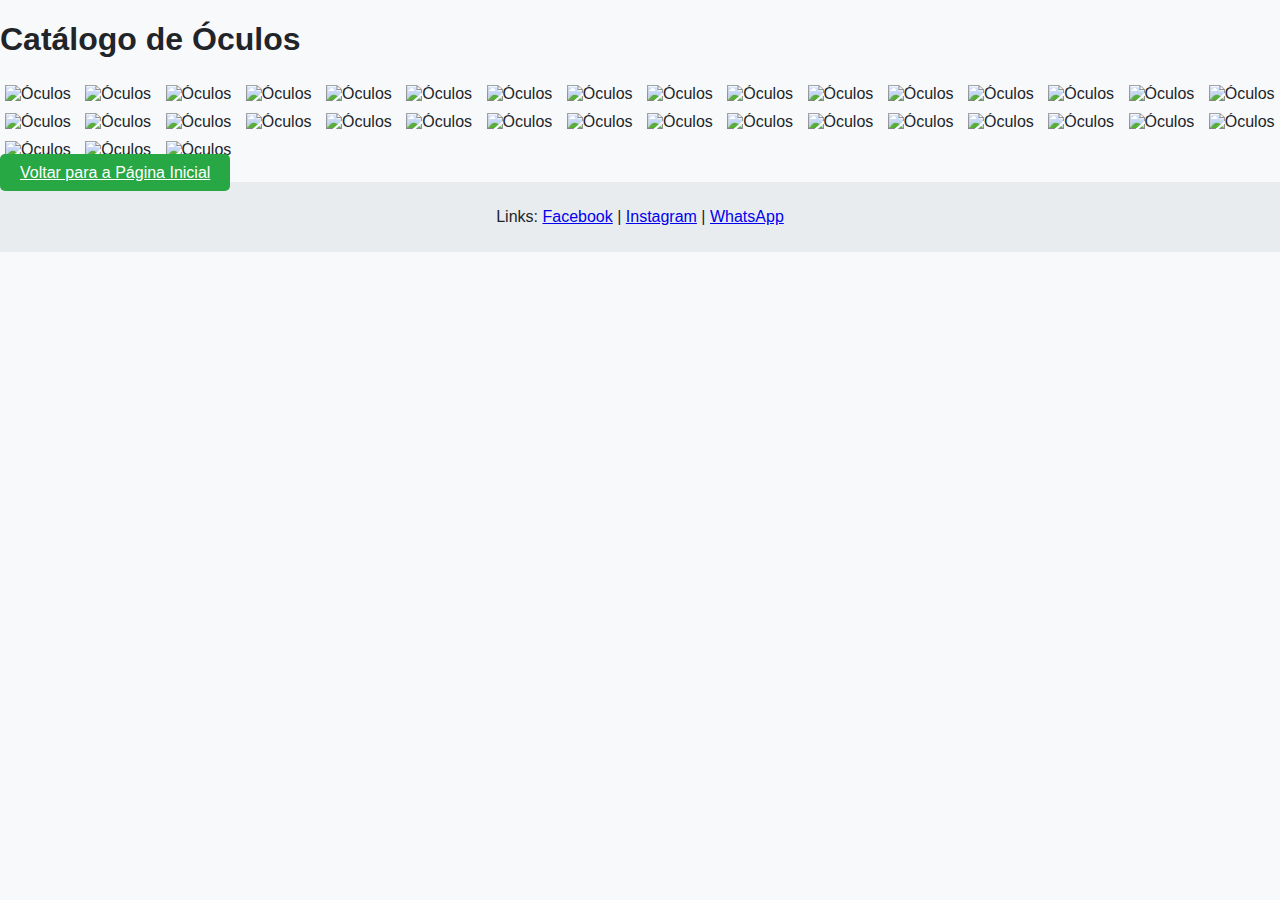
==== catalog.html @ 446aef68 "Add files via upload" ====
<!DOCTYPE html>
<html lang="pt-BR">
<head>
    <meta charset="UTF-8">
    <meta name="viewport" content="width=device-width, initial-scale=1.0">
    <title>Catálogo de Óculos</title>
    <link rel="stylesheet" href="style.css">
</head>
<body>
    <header>
        <h1>Catálogo de Óculos</h1>
    </header>
    <main>
        <div id="gallery" role="img" aria-label="Gallery of glasses">
            <img src="images/oculos1.jpg" alt="Óculos" />
            <img src="images/oculos2.jpg" alt="Óculos" />
            <img src="images/oculos3.jpg" alt="Óculos" />
            <img src="images/oculos4.jpg" alt="Óculos" />
            <img src="images/oculos5.jpg" alt="Óculos" />
            <img src="images/oculos6.jpg" alt="Óculos" />
            <img src="images/oculos7.jpg" alt="Óculos" />
            <img src="images/oculos8.jpg" alt="Óculos" />
            <img src="images/oculos9.jpg" alt="Óculos" />
            <img src="images/oculos10.jpg" alt="Óculos" />
            <img src="images/oculos11.jpg" alt="Óculos" />
            <img src="images/oculos12.jpg" alt="Óculos" />
            <img src="images/oculos13.jpg" alt="Óculos" />
            <img src="images/oculos14.jpg" alt="Óculos" />
            <img src="images/oculos15.jpg" alt="Óculos" />
            <img src="images/oculos16.jpg" alt="Óculos" />
            <img src="images/oculos17.jpg" alt="Óculos" />
            <img src="images/oculos18.jpg" alt="Óculos" />
            <img src="images/oculos19.jpg" alt="Óculos" />
            <img src="images/oculos20.jpg" alt="Óculos" />
            <img src="images/oculos21.jpg" alt="Óculos" />
            <img src="images/oculos22.jpg" alt="Óculos" />
            <img src="images/oculos23.jpg" alt="Óculos" />
            <img src="images/oculos24.jpg" alt="Óculos" />
            <img src="images/oculos25.jpg" alt="Óculos" />
            <img src="images/oculos26.jpg" alt="Óculos" />
            <img src="images/oculos27.jpg" alt="Óculos" />
            <img src="images/oculos28.jpg" alt="Óculos" />
            <img src="images/oculos29.jpg" alt="Óculos" />
            <img src="images/oculos30.jpg" alt="Óculos" />
            <img src="images/oculos31.jpg" alt="Óculos" />
            <img src="images/oculos32.jpg" alt="Óculos" />
            <img src="images/oculos33.jpg" alt="Óculos" />
            <img src="images/oculos34.jpg" alt="Óculos" />
            <img src="images/oculos35.jpg" alt="Óculos" />
        </div>
    </main>
<nav>
    <a href="index.html" class="button">Voltar para a Página Inicial</a>
</nav>
<footer>
    <p>Links: 
        <a href="https://facebook.com/share/12BZrhqTGkq/" target="_blank" rel="noopener">Facebook</a> | 
        <a href="https://www.instagram.com/abarmacoes?igsh=MTRldHRrN210NHlmcA==" target="_blank" rel="noopener">Instagram</a> | 
        <a href="https://wa.me/555189059547" target="_blank" rel="noopener">WhatsApp</a>
    </p>
</footer>
    <script>
    </script>
</body>
</html>
---- style.css ----
/* Light and Dark Theme Variables */
:root {
    --primary-color: #007bff;
    --secondary-color: #6c757d;
    --background-color: #f8f9fa;
    --text-color: #212529;
    --button-color: #28a745;
    --button-hover-color: #218838;
    --header-background-color: #f1f1f1; /* New header background color */
    --footer-background-color: #e9ecef; /* New footer background color */
    --title-background-color: rgba(255, 255, 255, 0.8); /* Subtle background for title */
}

.header {
    display: flex;
    flex-direction: column;
    align-items: center;
    background-color: var(--header-background-color);
    padding: 20px;
    position: relative; /* Added for title background effect */
}

.header h1 {
    position: relative; /* Added for title background effect */
    z-index: 1; /* Ensure text is above background */
    background: var(--title-background-color);
    padding: 10px;
    border-radius: 5px; /* Rounded corners for the title background */
    box-shadow: 0 2px 5px rgba(0, 0, 0, 0.2); /* Subtle shadow for depth */
}

.navbar {
    display: flex;
    justify-content: space-around;
    width: 100%;
}

.button {
    background-color: var(--button-color);
    color: white;
    padding: 10px 20px;
    border-radius: 5px;
    transition: background-color 0.3s;
}

.button:hover {
    background-color: var(--button-hover-color);
}

.social-icon {
    margin: 0 10px;
    color: var(--text-color);
    font-size: 1.5em;
}

footer {
    background-color: var(--footer-background-color);
    padding: 10px;
    text-align: center;
}

body {
    font-family: 'Arial', sans-serif;
    margin: 0;
    padding: 0;
    background-color: var(--background-color);
    color: var(--text-color);
    transition: background-color 0.3s, color 0.3s;
}

/* Dark Theme */
body.dark {
    background-color: #212529;
    color: #f8f9fa;
}

/* Responsive Layout */
@media (min-width: 600px) {
    main {
        display: flex;
        justify-content: center;
        align-items: center;
    }
}

/* New styles for images to fit within the screen */
img {
    max-width: 100%;
    height: auto;
}

#logo {
    max-width: 100%; /* Ensure logo is responsive */
    height: auto; /* Maintain aspect ratio */
}


.card-gallery {
    display: grid;
    grid-template-columns: repeat(auto-fill, minmax(200px, 1fr)); /* Responsive grid layout */
    gap: 15px; /* Space between cards */
}

.card {
    background-color: white; /* Card background color */
    border-radius: 8px; /* Rounded corners */
    overflow: hidden; /* Ensure content doesn't overflow */
    transition: transform 0.3s, background-color 0.3s; /* Smooth transition for hover effects */
    box-shadow: 0 2px 5px rgba(0, 0, 0, 0.1); /* Subtle shadow for depth */
}

.card img {
    width: 100%; /* Full width */
    height: 150px; /* Fixed height for images */
    object-fit: cover; /* Maintain aspect ratio */
}

.card:hover {
    transform: translateY(-5px); /* Elevate card on hover */
    background-color: #f0f0f0; /* Change background color on hover */
}


#gallery img {
    margin: 5px;
    max-width: calc(33% - 10px); /* Adjust to fit three images per row */
}
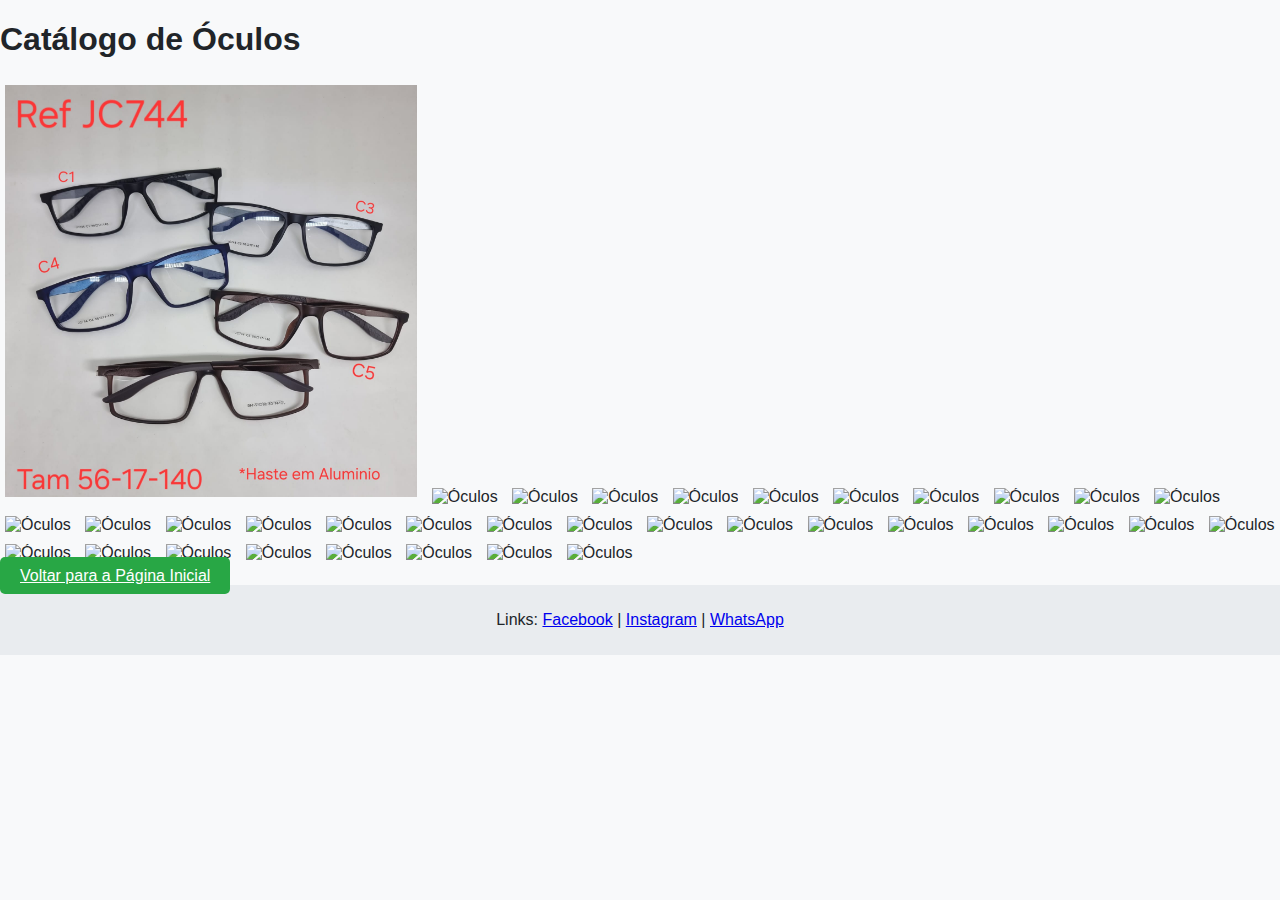
==== commit 8cfd00c3: "Update catalog.html" ====
--- a/catalog.html
+++ b/catalog.html
@@ -12,7 +12,7 @@
     </header>
     <main>
         <div id="gallery" role="img" aria-label="Gallery of glasses">
-            <img src="images/oculos1.jpg" alt="Óculos" />
+            <img src="oculos1.jpg" alt="Óculos" />
             <img src="images/oculos2.jpg" alt="Óculos" />
             <img src="images/oculos3.jpg" alt="Óculos" />
             <img src="images/oculos4.jpg" alt="Óculos" />
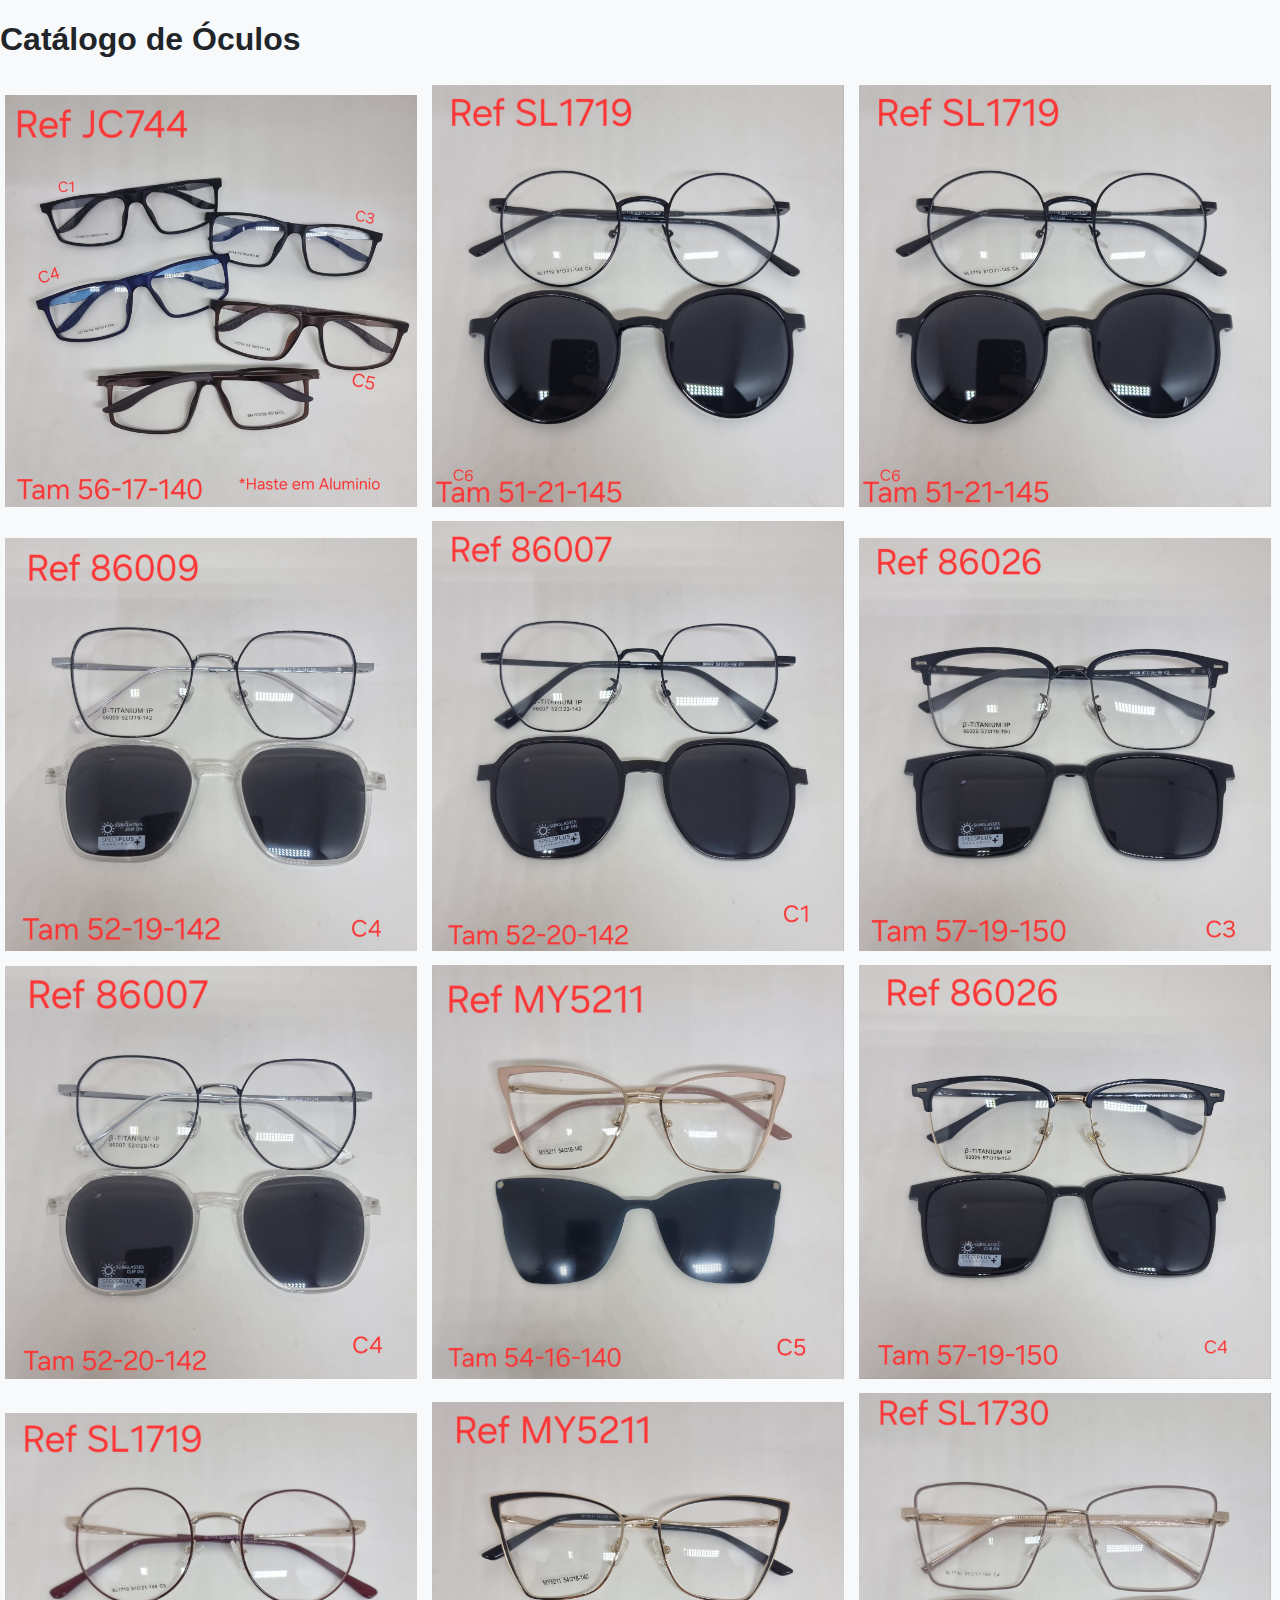
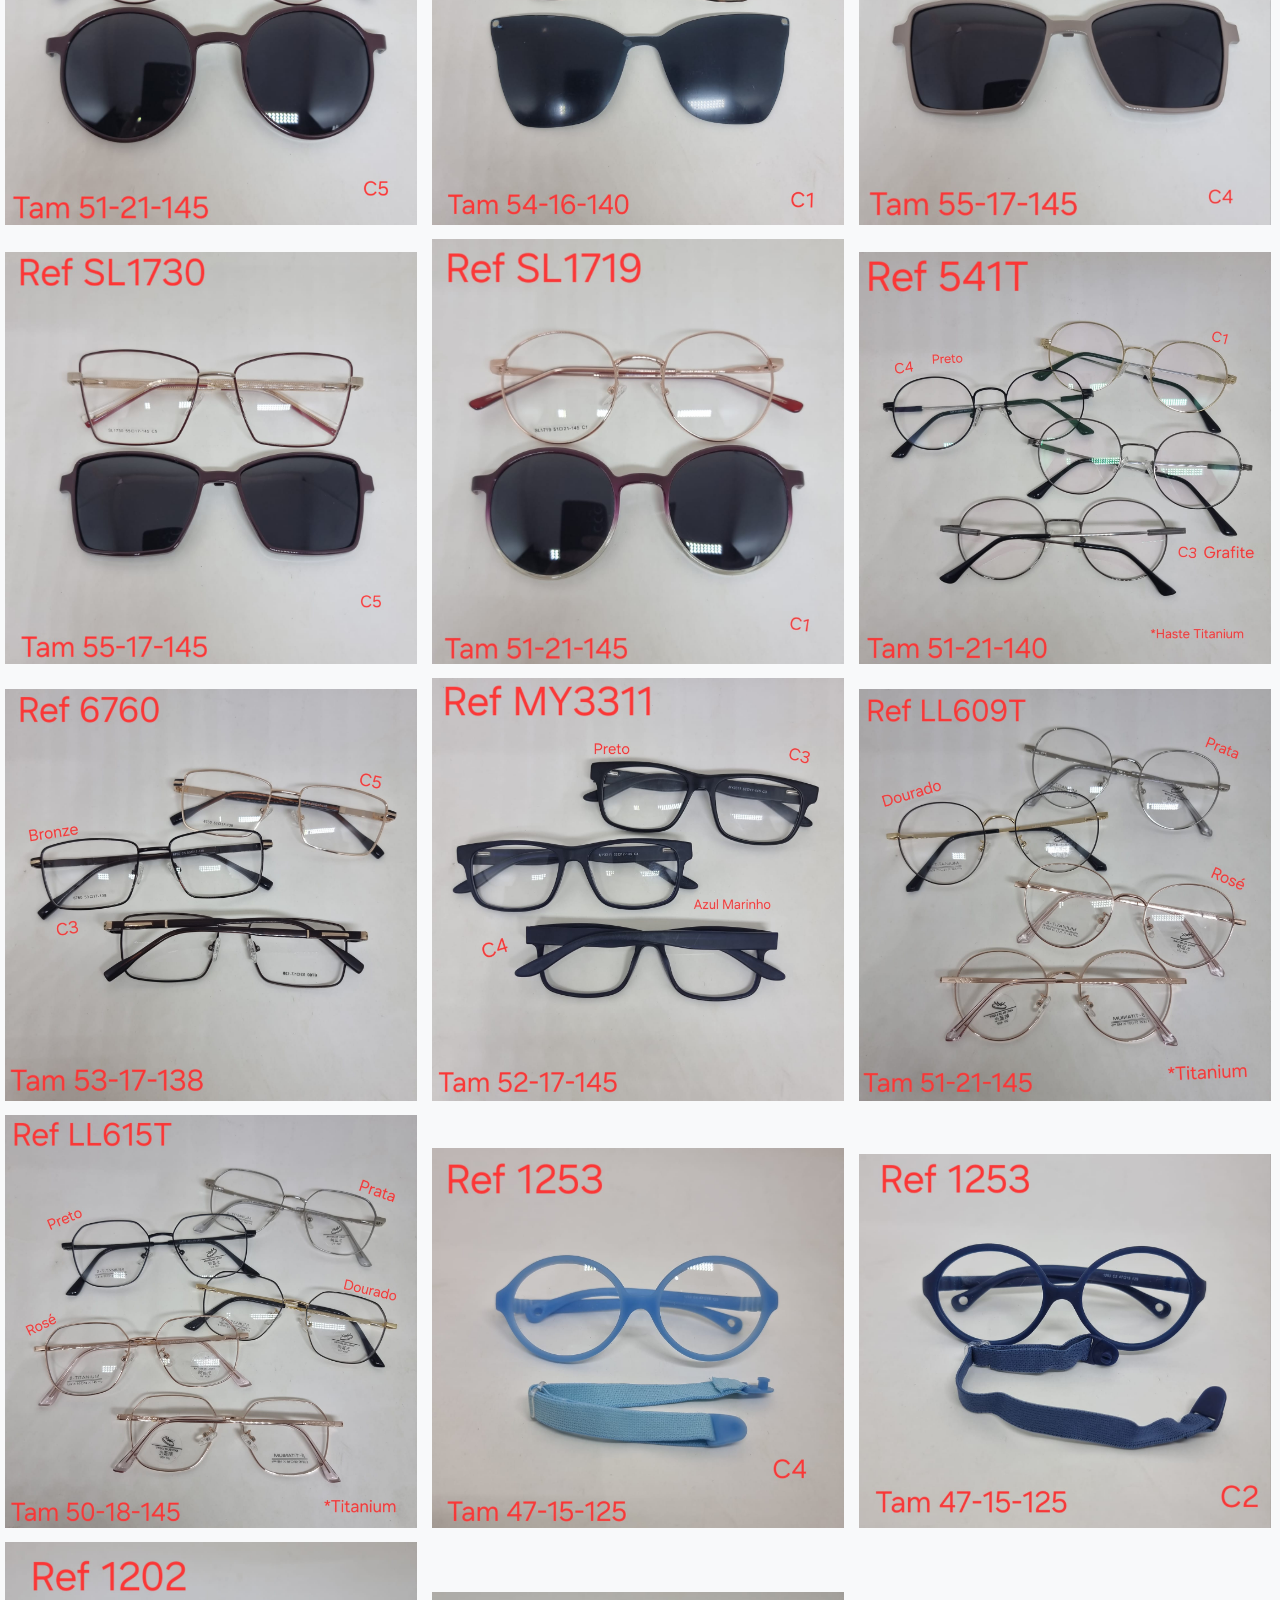
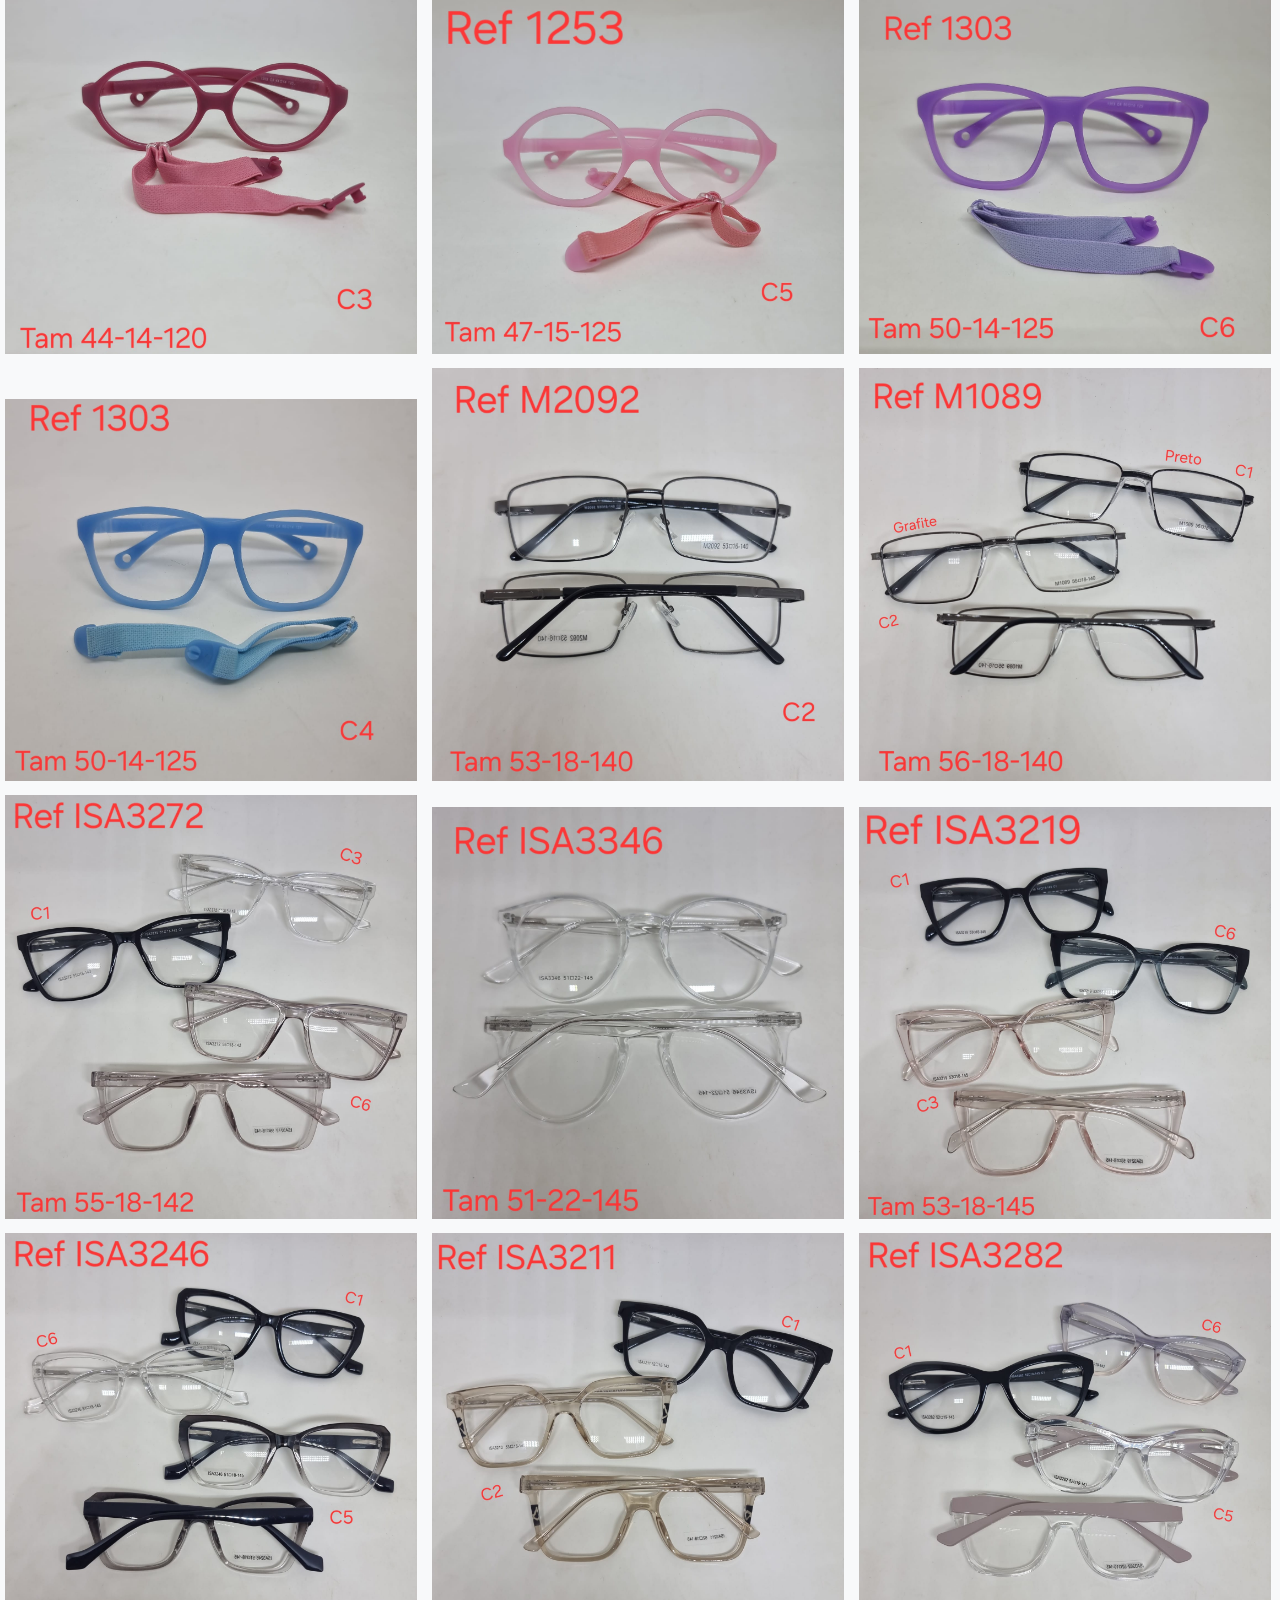
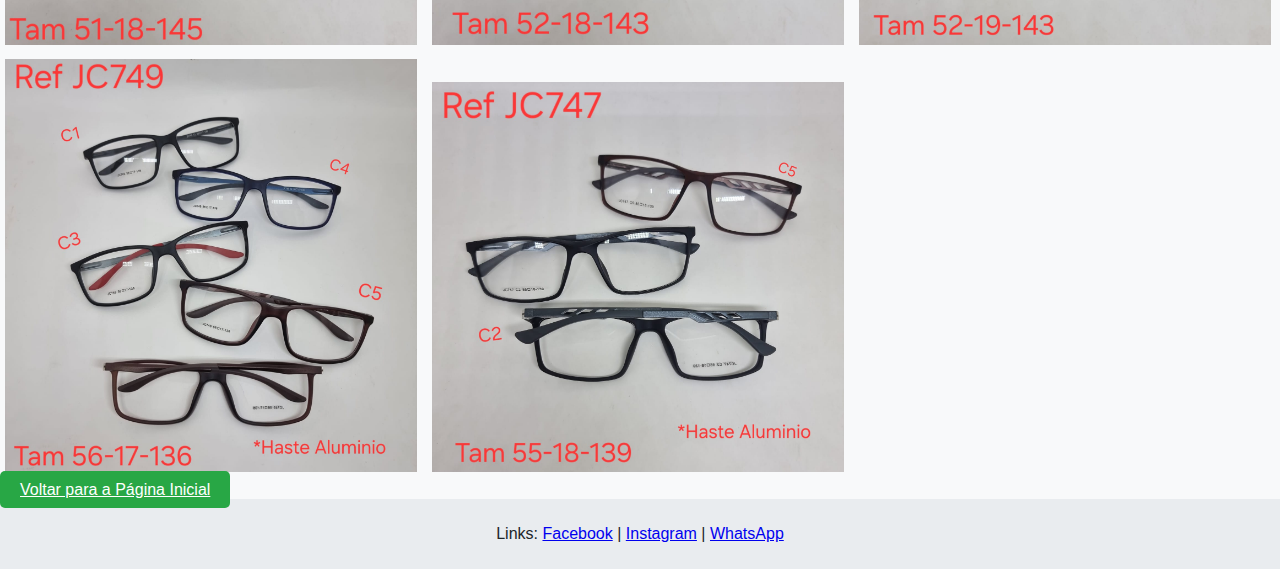
==== commit ef4e59dc: "Update catalog.html" ====
--- a/catalog.html
+++ b/catalog.html
@@ -13,40 +13,40 @@
     <main>
         <div id="gallery" role="img" aria-label="Gallery of glasses">
             <img src="oculos1.jpg" alt="Óculos" />
-            <img src="images/oculos2.jpg" alt="Óculos" />
-            <img src="images/oculos3.jpg" alt="Óculos" />
-            <img src="images/oculos4.jpg" alt="Óculos" />
-            <img src="images/oculos5.jpg" alt="Óculos" />
-            <img src="images/oculos6.jpg" alt="Óculos" />
-            <img src="images/oculos7.jpg" alt="Óculos" />
-            <img src="images/oculos8.jpg" alt="Óculos" />
-            <img src="images/oculos9.jpg" alt="Óculos" />
-            <img src="images/oculos10.jpg" alt="Óculos" />
-            <img src="images/oculos11.jpg" alt="Óculos" />
-            <img src="images/oculos12.jpg" alt="Óculos" />
-            <img src="images/oculos13.jpg" alt="Óculos" />
-            <img src="images/oculos14.jpg" alt="Óculos" />
-            <img src="images/oculos15.jpg" alt="Óculos" />
-            <img src="images/oculos16.jpg" alt="Óculos" />
-            <img src="images/oculos17.jpg" alt="Óculos" />
-            <img src="images/oculos18.jpg" alt="Óculos" />
-            <img src="images/oculos19.jpg" alt="Óculos" />
-            <img src="images/oculos20.jpg" alt="Óculos" />
-            <img src="images/oculos21.jpg" alt="Óculos" />
-            <img src="images/oculos22.jpg" alt="Óculos" />
-            <img src="images/oculos23.jpg" alt="Óculos" />
-            <img src="images/oculos24.jpg" alt="Óculos" />
-            <img src="images/oculos25.jpg" alt="Óculos" />
-            <img src="images/oculos26.jpg" alt="Óculos" />
-            <img src="images/oculos27.jpg" alt="Óculos" />
-            <img src="images/oculos28.jpg" alt="Óculos" />
-            <img src="images/oculos29.jpg" alt="Óculos" />
-            <img src="images/oculos30.jpg" alt="Óculos" />
-            <img src="images/oculos31.jpg" alt="Óculos" />
-            <img src="images/oculos32.jpg" alt="Óculos" />
-            <img src="images/oculos33.jpg" alt="Óculos" />
-            <img src="images/oculos34.jpg" alt="Óculos" />
-            <img src="images/oculos35.jpg" alt="Óculos" />
+            <img src="oculos2.jpg" alt="Óculos" />
+            <img src="oculos3.jpg" alt="Óculos" />
+            <img src="oculos4.jpg" alt="Óculos" />
+            <img src="oculos5.jpg" alt="Óculos" />
+            <img src="oculos6.jpg" alt="Óculos" />
+            <img src="oculos7.jpg" alt="Óculos" />
+            <img src="oculos8.jpg" alt="Óculos" />
+            <img src="oculos9.jpg" alt="Óculos" />
+            <img src="oculos10.jpg" alt="Óculos" />
+            <img src="oculos11.jpg" alt="Óculos" />
+            <img src="oculos12.jpg" alt="Óculos" />
+            <img src="oculos13.jpg" alt="Óculos" />
+            <img src="oculos14.jpg" alt="Óculos" />
+            <img src="oculos15.jpg" alt="Óculos" />
+            <img src="oculos16.jpg" alt="Óculos" />
+            <img src="oculos17.jpg" alt="Óculos" />
+            <img src="oculos18.jpg" alt="Óculos" />
+            <img src="oculos19.jpg" alt="Óculos" />
+            <img src="oculos20.jpg" alt="Óculos" />
+            <img src="oculos21.jpg" alt="Óculos" />
+            <img src="oculos22.jpg" alt="Óculos" />
+            <img src="oculos23.jpg" alt="Óculos" />
+            <img src="oculos24.jpg" alt="Óculos" />
+            <img src="oculos25.jpg" alt="Óculos" />
+            <img src="oculos26.jpg" alt="Óculos" />
+            <img src="oculos27.jpg" alt="Óculos" />
+            <img src="oculos28.jpg" alt="Óculos" />
+            <img src="oculos29.jpg" alt="Óculos" />
+            <img src="oculos30.jpg" alt="Óculos" />
+            <img src="oculos31.jpg" alt="Óculos" />
+            <img src="oculos32.jpg" alt="Óculos" />
+            <img src="oculos33.jpg" alt="Óculos" />
+            <img src="oculos34.jpg" alt="Óculos" />
+            <img src="oculos35.jpg" alt="Óculos" />
         </div>
     </main>
 <nav>
